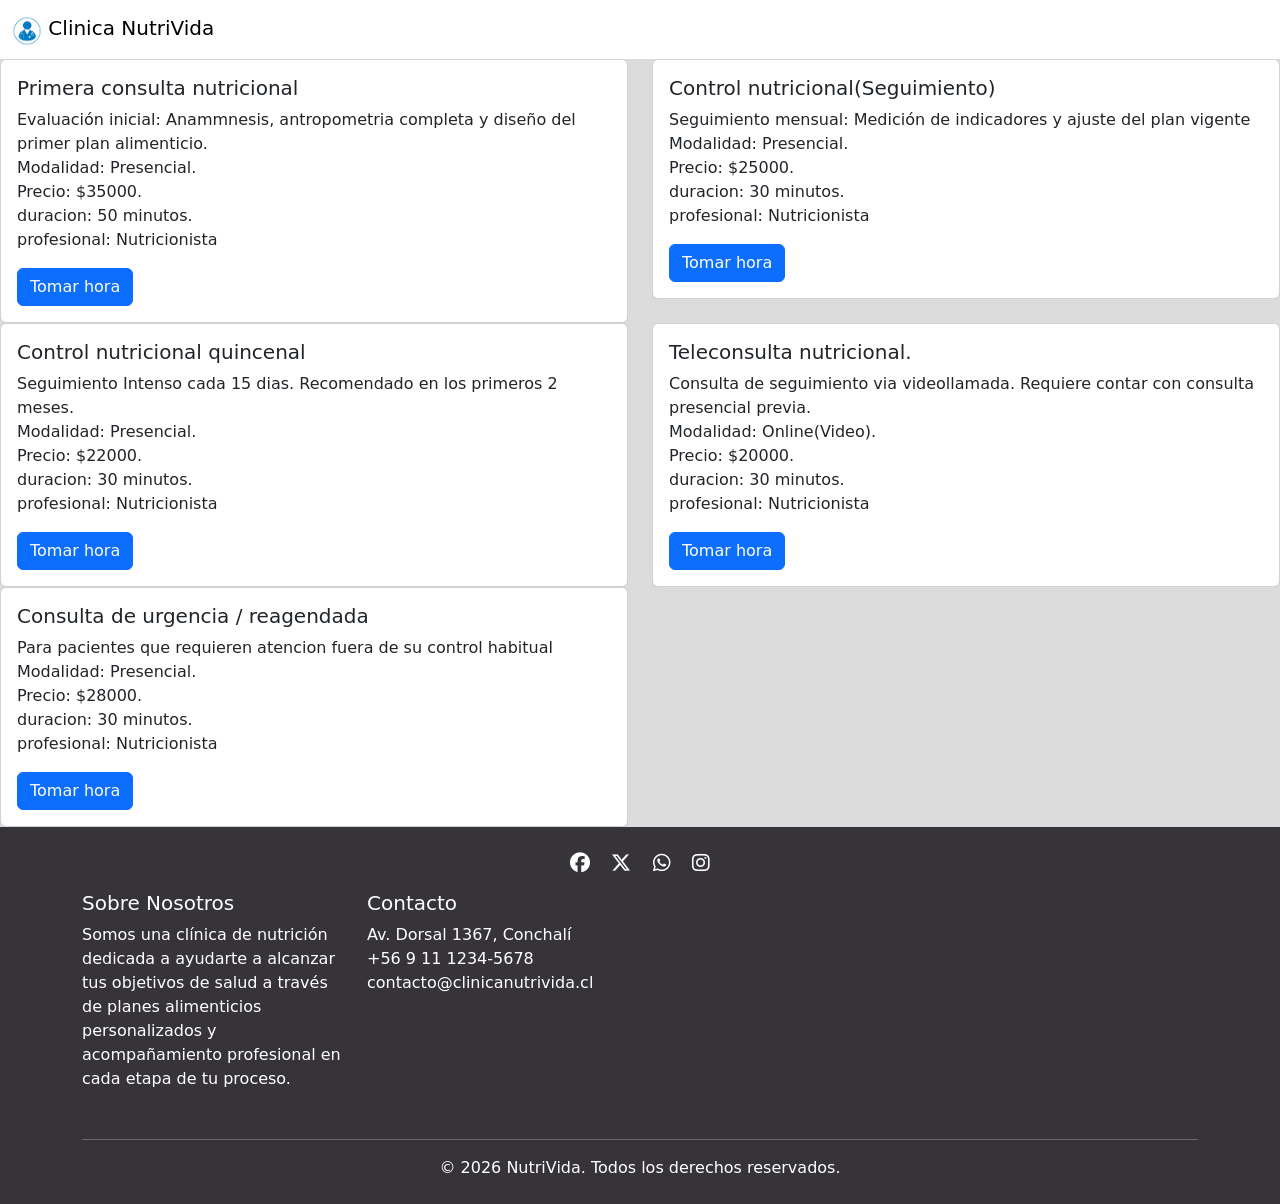
==== Horario.html @ 36da9de2 "Creacion de 'Horario.html', 'Consulta.js', boton de index.html modificado para que lleve a Horario.h" ====
<!DOCTYPE html>
<html lang="en">
<head>
        <meta charset="UTF-8">
        <meta name="viewport" content="width=device-width, initial-scale=1.0">
        
        <link rel="icon" href="logo.png">
        
        <link href="https://cdn.jsdelivr.net/npm/bootstrap@5.3.8/dist/css/bootstrap.min.css" rel="stylesheet" integrity="sha384-sRIl4kxILFvY47J16cr9ZwB07vP4J8+LH7qKQnuqkuIAvNWLzeN8tE5YBujZqJLB" crossorigin="anonymous">
        <link href="style.css" rel="stylesheet">
        <link rel="stylesheet" href="https://cdnjs.cloudflare.com/ajax/libs/font-awesome/6.5.1/css/all.min.css">
        <title>Consultas</title>
</head>


<body>
        <header>
            <nav class="navbar bg-body-tertiary">
                <div class="container-fluid">
                    <a class="navbar-brand" href="index.html">
                        <img src="logo.png" alt="Logo" width="30" class="d-inline-block align-text-top"> Clinica NutriVida
                    </a>
                </div>
            </nav>
        </header>



<div class="row" id="ListaConsulta"></div>


<footer class="mt-auto text-white pt-4 pb-4" style="background-color: rgb(54, 52, 57);">
            <div class="container">

                <div class="row">
                    <div class="col-12 text-center mb-3">
                        <a href="https://facebook.com" class="text-white mx-2"><i class="fa-brands fa-facebook fa-lg"></i></a>
                        <a href="https://x.com" class="text-white mx-2"><i class="fa-brands fa-x-twitter fa-lg"></i></a>
                        <a href="https://wa.me/" class="text-white mx-2"><i class="fa-brands fa-whatsapp fa-lg"></i></a>
                        <a href="https://instagram.com" class="text-white mx-2"><i class="fa-brands fa-instagram fa-lg"></i></a>
                    </div>
                </div>

                <div class="row">
                    <!-- Información de la clinica -->
                    <div class="col-md-3 mb-3">
                        <h5>Sobre Nosotros</h5>
                        <p>
                            Somos una clínica de nutrición dedicada a ayudarte a 
                            alcanzar tus objetivos de salud a través de planes 
                            alimenticios personalizados y acompañamiento profesional 
                            en cada etapa de tu proceso.
                        </p>
                    </div>

                    <!-- Información de contacto -->
                    <div class="col-md-3 mb-3">
                        <h5>Contacto</h5>
                        <ul class="list-unstyled">
                            <li><i class="bi bi-geo-alt-fill"></i> Av. Dorsal 1367, Conchalí</li>
                            <li><i class="bi bi-telephone-fill"></i> +56 9 11 1234-5678</li>
                            <li><i class="bi bi-envelope-fill"></i> contacto@clinicanutrivida.cl</li>
                        </ul>
                    </div>
                </div>

                <hr class="bg-light">

                <div class="row">
                    <div class="col-md-12 text-center">
                        <p class="mb-0">&copy; 2026 NutriVida. Todos los derechos reservados.</p>
                    </div>
                </div>
            </div>
        </footer>

<script src="JavaScripts/Consulta.js"></script>
<script src="https://cdn.jsdelivr.net/npm/bootstrap@5.3.8/dist/js/bootstrap.bundle.min.js" integrity="sha384-FKyoEForCGlyvwx9Hj09JcYn3nv7wiPVlz7YYwJrWVcXK/BmnVDxM+D2scQbITxI" crossorigin="anonymous"></script>
</body>
</html>
---- style.css ----
body{
    background-color: rgb(220, 220, 220);
}

.navbar{
    background-color: rgb(255, 255, 255) !important;
}

html, body {
    height: 100%;
    margin: 0;
}

body {
    display: flex;
    flex-direction: column;
    min-height: 100vh;
}

main {
    flex: 1;
}
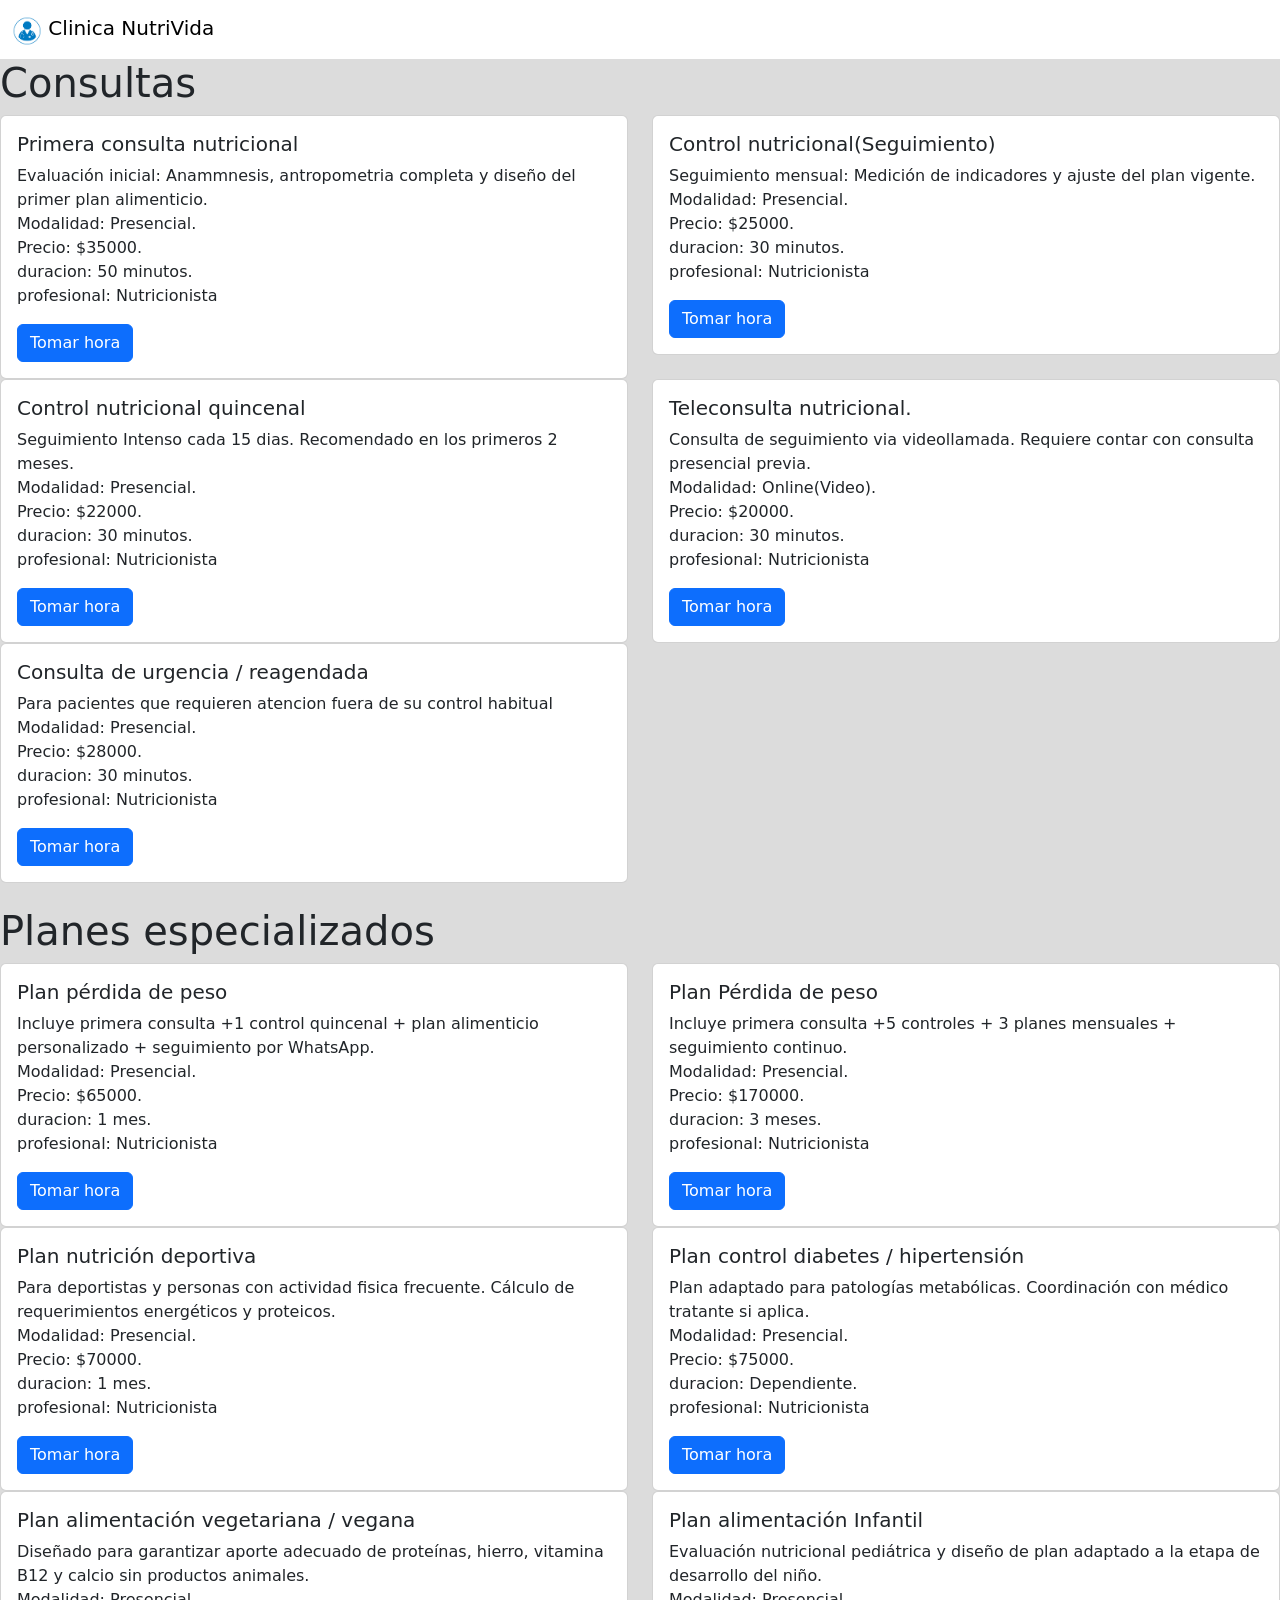
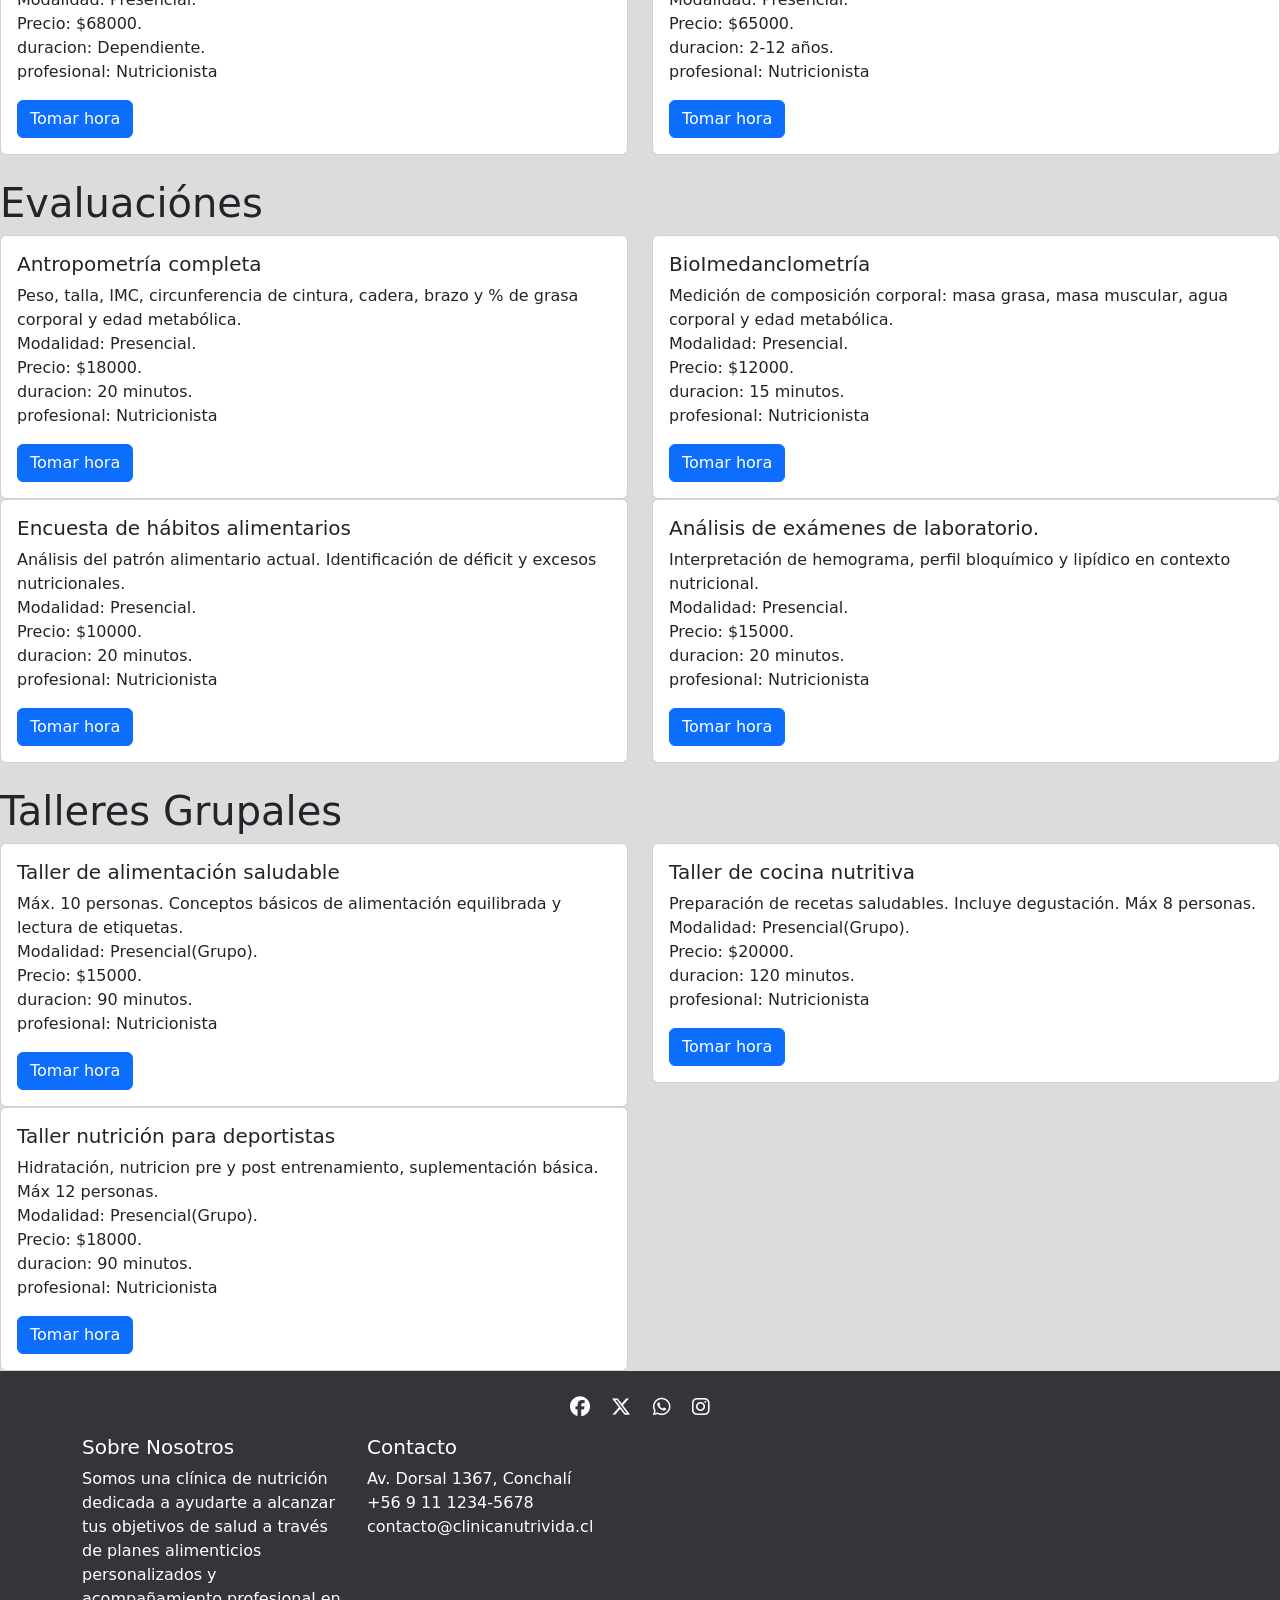
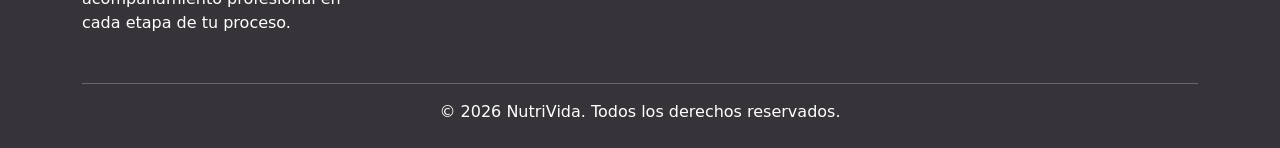
==== commit f92651d7: "Creacion de data en pagina de horario, faltante empleados" ====
--- a/Horario.html
+++ b/Horario.html
@@ -25,8 +25,23 @@
         </header>
 
 
+<h1>Consultas</h1>
+<div class="row" id="ListaConsulta"></div>
 
-<div class="row" id="ListaConsulta"></div>
+<br>
+
+<h1>Planes especializados</h1>
+<div class="row" id="ListaPlanes"></div>
+
+<br>
+
+<h1>Evaluaciónes</h1>
+<div class="row" id="ListaEvaluaciones"></div>
+
+<br>
+
+<h1>Talleres Grupales</h1>
+<div class="row" id="TalleresGrupales"></div>
 
 
 <footer class="mt-auto text-white pt-4 pb-4" style="background-color: rgb(54, 52, 57);">
@@ -74,7 +89,10 @@
             </div>
         </footer>
 
+<script src="JavaScripts/Grupal.js"></script>
+<script src="JavaScripts/Evaluaciones.js"></script>
 <script src="JavaScripts/Consulta.js"></script>
+<script src="JavaScripts/Planes.js"></script>
 <script src="https://cdn.jsdelivr.net/npm/bootstrap@5.3.8/dist/js/bootstrap.bundle.min.js" integrity="sha384-FKyoEForCGlyvwx9Hj09JcYn3nv7wiPVlz7YYwJrWVcXK/BmnVDxM+D2scQbITxI" crossorigin="anonymous"></script>
 </body>
 </html>
